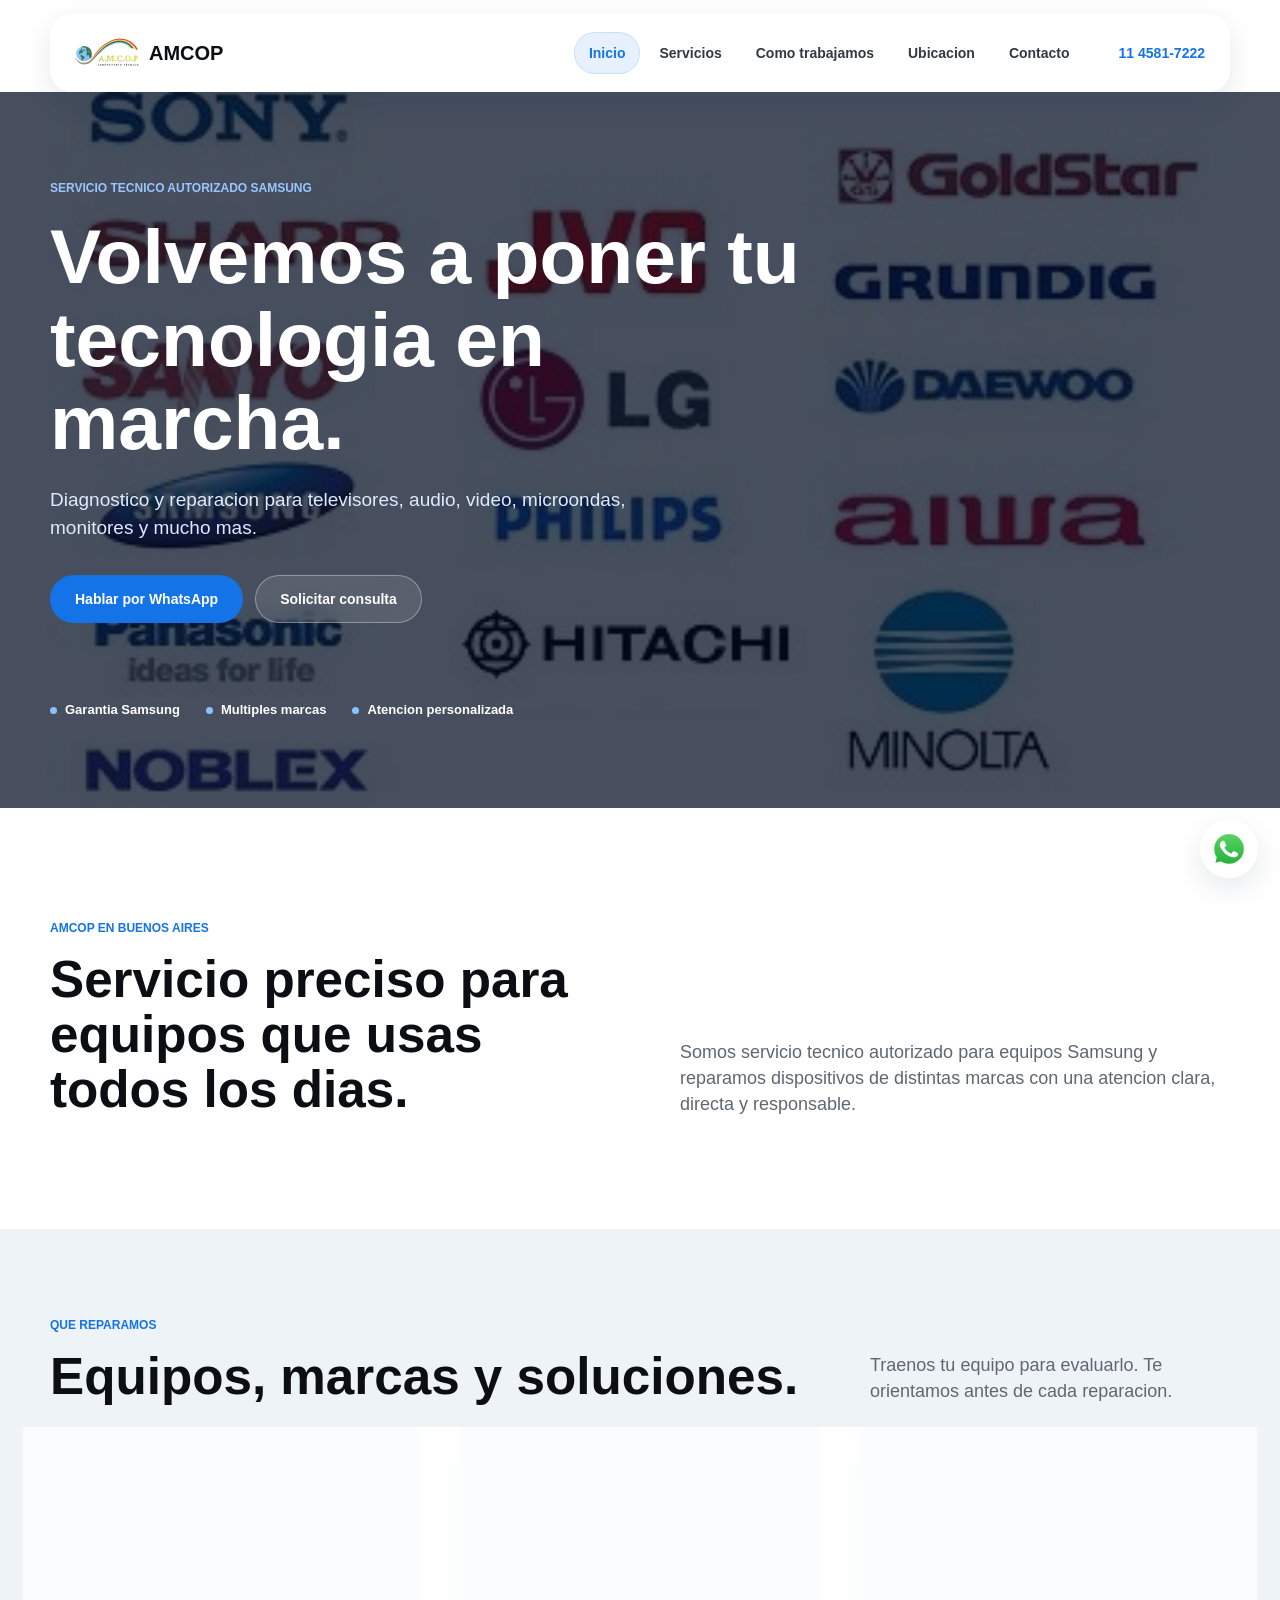
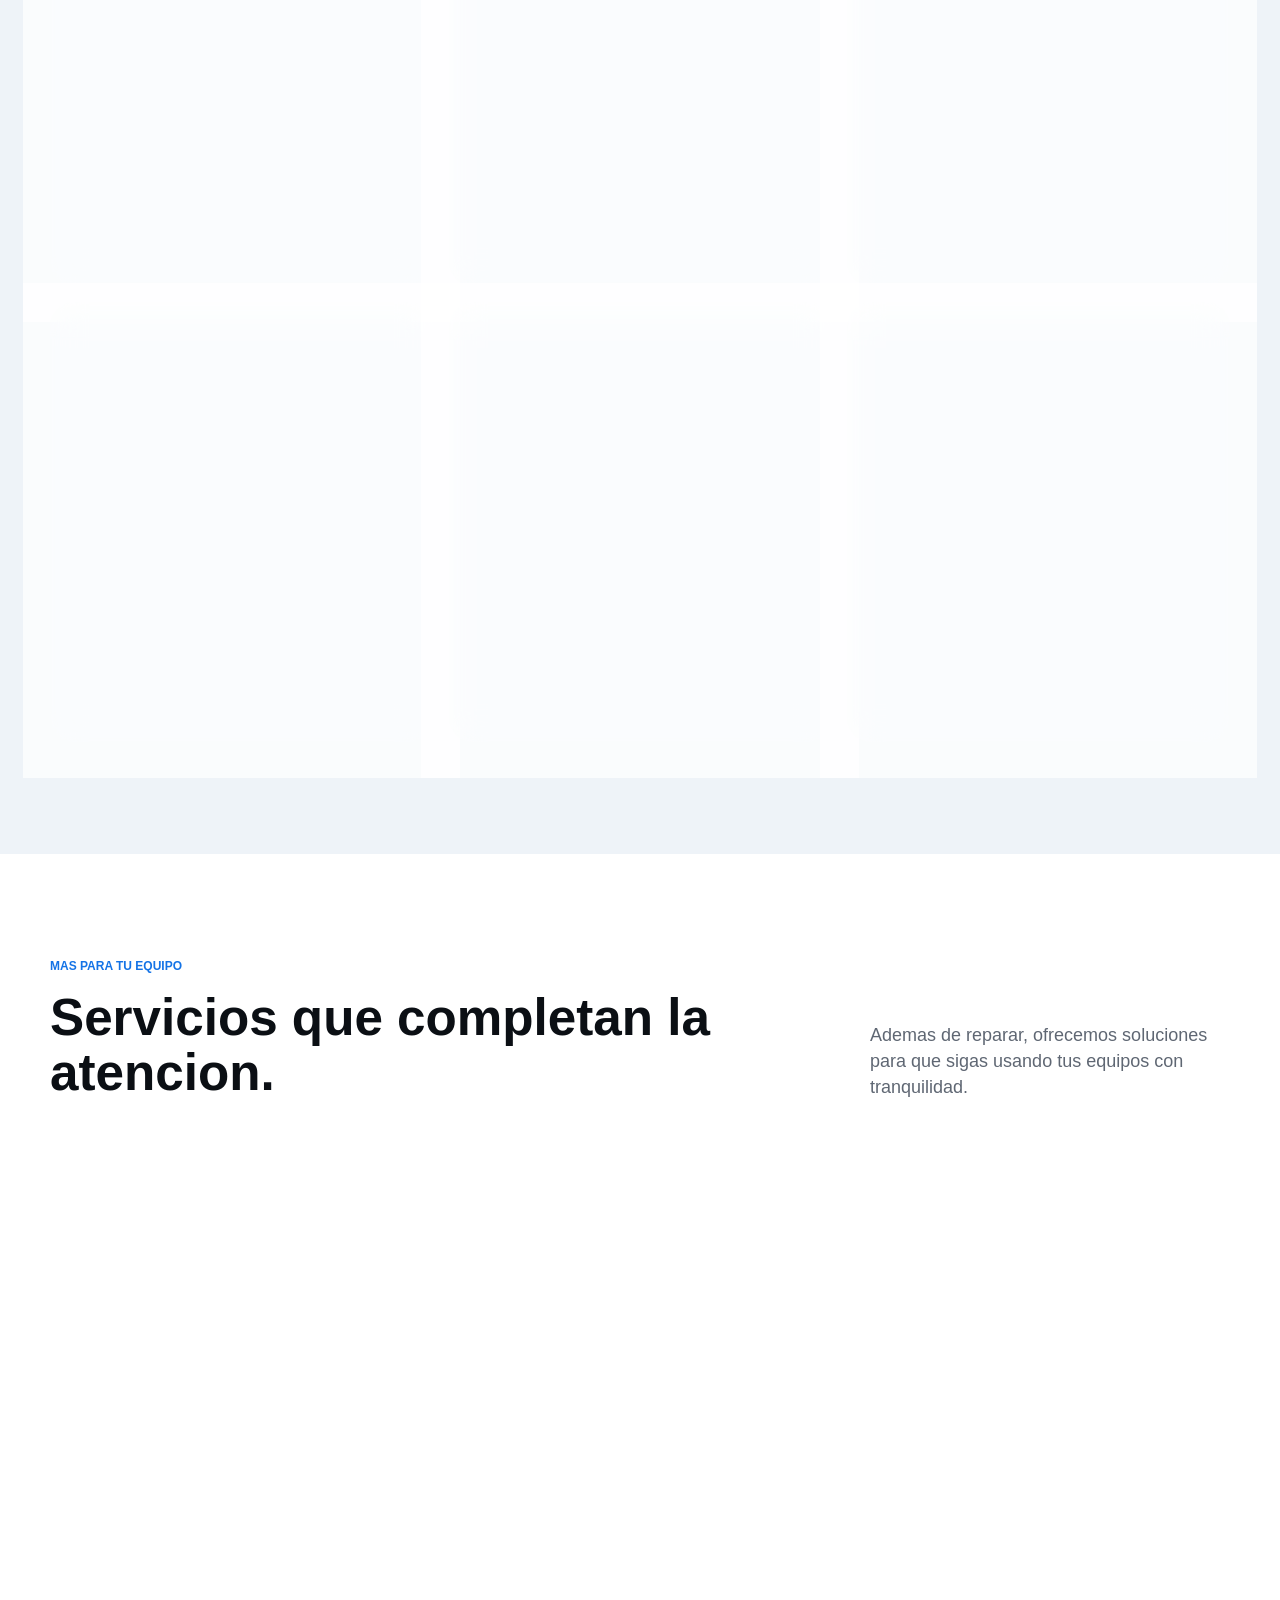
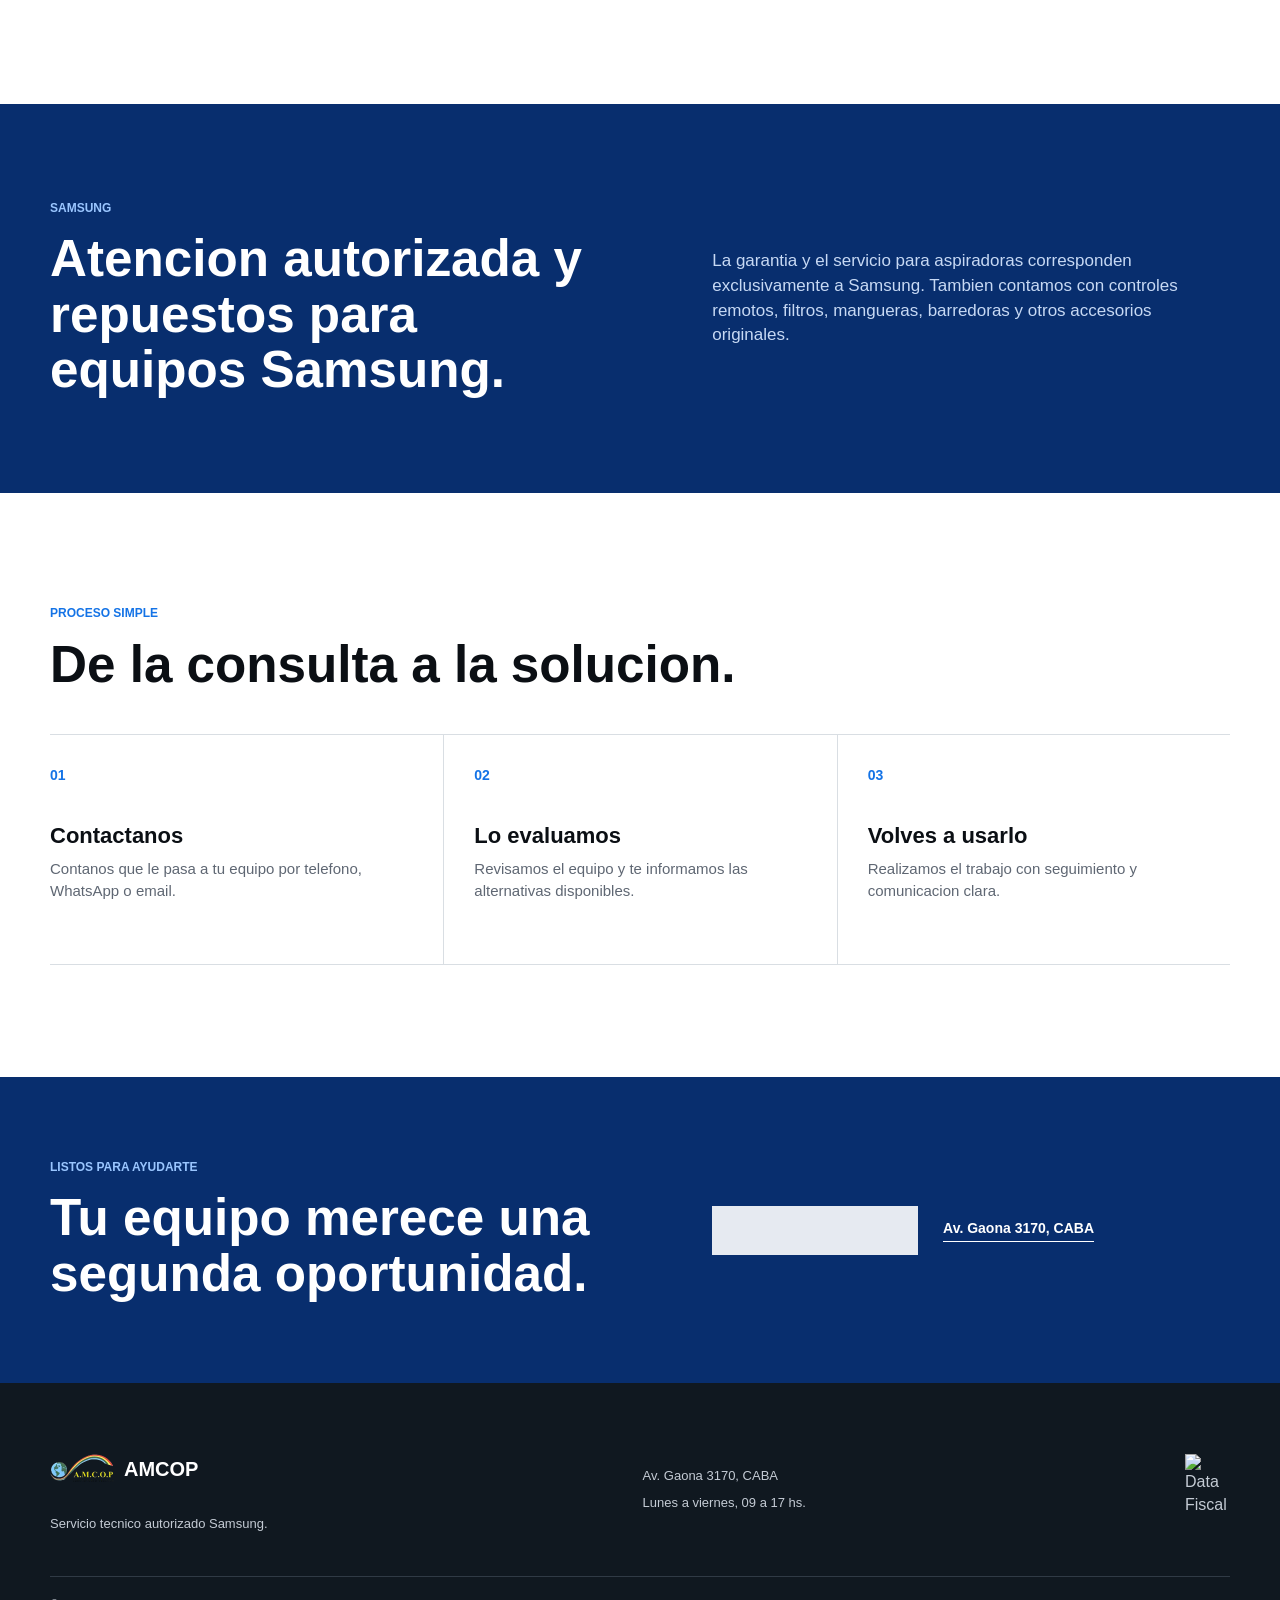
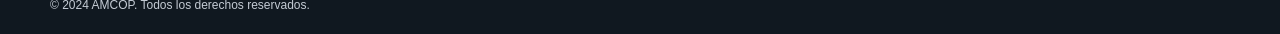
==== index.html @ f8f0f85e "Moderniza sitio web AMCOP" ====
<!DOCTYPE html>
<html lang="es">
<head>
    <meta charset="UTF-8">
    <meta name="viewport" content="width=device-width, initial-scale=1.0">
    <meta name="description" content="AMCOP, servicio tecnico autorizado Samsung para televisores, audio, microondas y mas equipos.">
    <title>AMCOP | Servicio tecnico autorizado Samsung</title>
    <link rel="icon" href="imagenes/logoamcop.png" type="image/png">
    <link rel="stylesheet" href="css/styles.css">
</head>
<body>
    <header class="site-header">
        <a class="brand" href="index.html" aria-label="AMCOP, inicio"><img src="imagenes/logoamcop.png" alt="Logo AMCOP"><span>AMCOP</span></a>
        <nav class="desktop-nav" aria-label="Navegacion principal"><a class="is-active" href="index.html">Inicio</a><a href="#servicios">Servicios</a><a href="#proceso">Como trabajamos</a><a href="ubicacion.html">Ubicacion</a><a href="contacto.html">Contacto</a></nav>
        <a class="header-call" href="tel:+5491145817222">11 4581-7222</a>
        <details class="mobile-menu"><summary aria-label="Abrir menu"><span></span><span></span><span></span></summary><nav aria-label="Navegacion movil"><a href="index.html">Inicio</a><a href="#servicios">Servicios</a><a href="#proceso">Como trabajamos</a><a href="ubicacion.html">Ubicacion</a><a href="contacto.html">Contacto</a></nav></details>
    </header>
    <main>
        <section class="hero">
            <video class="hero-video" autoplay muted loop playsinline poster="imagenes/marcas.jpg"><source src="imagenes/portadacircuito.mp4" type="video/mp4"></video>
            <div class="hero-shade"></div>
            <div class="hero-content content-width">
                <p class="eyebrow light">Servicio tecnico autorizado Samsung</p>
                <h1>Volvemos a poner tu tecnologia en marcha.</h1>
                <p class="hero-copy">Diagnostico y reparacion para televisores, audio, video, microondas, monitores y mucho mas.</p>
                <div class="hero-actions"><a class="button button-primary" href="https://wa.me/5491122354570" target="_blank" rel="noopener">Hablar por WhatsApp</a><a class="button button-secondary" href="contacto.html">Solicitar consulta</a></div>
                <div class="hero-points" aria-label="Principales servicios"><span>Garantia Samsung</span><span>Multiples marcas</span><span>Atencion personalizada</span></div>
            </div>
        </section>
        <section class="intro content-width"><div><p class="eyebrow">AMCOP en Buenos Aires</p><h2>Servicio preciso para equipos que usas todos los dias.</h2></div><p class="intro-copy">Somos servicio tecnico autorizado para equipos Samsung y reparamos dispositivos de distintas marcas con una atencion clara, directa y responsable.</p></section>
        <section id="servicios" class="services-section"><div class="content-width"><div class="section-heading"><div><p class="eyebrow">Que reparamos</p><h2>Equipos, marcas y soluciones.</h2></div><p>Traenos tu equipo para evaluarlo. Te orientamos antes de cada reparacion.</p></div><div class="service-grid">
            <article class="service-card service-card-featured"><img src="imagenes/qled.png" alt="Televisor QLED Samsung"><div class="service-card-content"><span class="service-index">01</span><h3>TV y pantallas</h3><p>LED, QLED, OLED, LCD, monitores y LFD de multiples marcas.</p></div></article>
            <article class="service-card"><img src="imagenes/audio.png" alt="Equipo de audio"><div class="service-card-content"><span class="service-index">02</span><h3>Audio y video</h3><p>Audio, DVD y Blu-Ray para recuperar una experiencia completa.</p></div></article>
            <article class="service-card"><img src="imagenes/microondas.png" alt="Microondas"><div class="service-card-content"><span class="service-index">03</span><h3>Microondas</h3><p>Reparacion y accesorios para microondas de distintas marcas.</p></div></article>
            <article class="service-card service-card-vacuums"><img src="imagenes/3aspiradoras.png" alt="Aspiradoras Samsung"><div class="service-card-content"><span class="service-index">04</span><h3>Aspiradoras Samsung</h3><p>Servicio tecnico y accesorios originales para aspiradoras Samsung.</p></div></article>
            <article class="service-card"><img src="imagenes/Cavapng.webp" alt="Cava de vinos"><div class="service-card-content"><span class="service-index">05</span><h3>Cavas de vino</h3><p>Tambien reparamos cavas de hasta 30 botellas. Consultanos.</p></div></article>
            <article class="service-card brands-card"><img src="imagenes/marcassinfondo.png" alt="Marcas atendidas por AMCOP"><div class="service-card-content"><span class="service-index">06</span><h3>Mas marcas</h3><p>Reparacion de equipos seleccionados de las principales marcas.</p></div></article>
        </div>
        </div></section>
        <section class="extras-section"><div class="content-width"><div class="section-heading"><div><p class="eyebrow">Mas para tu equipo</p><h2>Servicios que completan la atencion.</h2></div><p>Ademas de reparar, ofrecemos soluciones para que sigas usando tus equipos con tranquilidad.</p></div><div class="extras-list"><article class="extra-service"><img src="imagenes/garantia.png" alt=""><div><h3>Garantia Samsung</h3><p>Gestionamos servicio de garantia exclusivamente para equipos Samsung.</p></div></article><article class="extra-service"><img src="imagenes/reparacion.png" alt=""><div><h3>Reparacion multimarca</h3><p>Atendemos reparaciones seleccionadas de equipos de distintas marcas.</p></div></article><article class="extra-service"><img src="imagenes/accesorios.png" alt=""><div><h3>Accesorios de aspiradoras</h3><p>Encontr&aacute; accesorios para aspiradoras Samsung.</p></div></article><article class="extra-service"><img src="imagenes/microwave.png" alt=""><div><h3>Accesorios de microondas</h3><p>Disponemos de accesorios para microondas Samsung.</p></div></article><article class="extra-service"><img src="imagenes/controlremoto.png" alt=""><div><h3>Controles remotos</h3><p>Contamos con controles remotos Samsung para televisores.</p></div></article></div></div></section>
        <section class="authorized-band"><div class="content-width authorized-layout"><div><p class="eyebrow light">Samsung</p><h2>Atencion autorizada y repuestos para equipos Samsung.</h2></div><p>La garantia y el servicio para aspiradoras corresponden exclusivamente a Samsung. Tambien contamos con controles remotos, filtros, mangueras, barredoras y otros accesorios originales.</p></div></section>
        <section id="proceso" class="process-section content-width"><div class="section-heading"><div><p class="eyebrow">Proceso simple</p><h2>De la consulta a la solucion.</h2></div></div><ol class="process-list"><li><span>01</span><h3>Contactanos</h3><p>Contanos que le pasa a tu equipo por telefono, WhatsApp o email.</p></li><li><span>02</span><h3>Lo evaluamos</h3><p>Revisamos el equipo y te informamos las alternativas disponibles.</p></li><li><span>03</span><h3>Volves a usarlo</h3><p>Realizamos el trabajo con seguimiento y comunicacion clara.</p></li></ol></section>
        <section class="contact-band"><div class="content-width contact-band-layout"><div><p class="eyebrow light">Listos para ayudarte</p><h2>Tu equipo merece una segunda oportunidad.</h2></div><div class="contact-band-actions"><a class="button button-white" href="contacto.html">Ver formas de contacto</a><a class="text-link light" href="ubicacion.html">Av. Gaona 3170, CABA</a></div></div></section>
    </main>
    <a class="whatsapp-float" href="https://wa.me/5491122354570" target="_blank" rel="noopener" aria-label="Contactar por WhatsApp"><img src="imagenes/wpp.png" alt=""></a>
    <footer class="site-footer"><div class="content-width footer-layout"><div><a class="brand footer-brand" href="index.html"><img src="imagenes/logoamcop.png" alt="Logo AMCOP"><span>AMCOP</span></a><p>Servicio tecnico autorizado Samsung.</p></div><div><p>Av. Gaona 3170, CABA</p><p>Lunes a viernes, 09 a 17 hs.</p></div><a class="afip-link" href="http://qr.afip.gob.ar/?qr=QyRsuwcqK04TaXxEMd9d4w,," target="_blank" rel="noopener"><img src="https://amcop.com.ar/wp-content/uploads/2021/09/DATAWEB1.jpg" alt="Data Fiscal AFIP"></a></div><div class="content-width footer-bottom">&copy; 2024 AMCOP. Todos los derechos reservados.</div></footer>
    <script>
        const heroVideo = document.querySelector('.hero-video');
        if (heroVideo) {
            heroVideo.playbackRate = 0.65;
            heroVideo.addEventListener('loadedmetadata', () => { heroVideo.playbackRate = 0.65; });
        }
    </script>
</body>
</html>
---- css/styles.css ----
:root { --ink:#0b0f14; --muted:#5f6773; --line:rgba(120,136,155,.28); --cloud:#eef3f8; --blue:#1473e6; --blue-dark:#082e6e; --white:#fff; --glass:rgba(255,255,255,.72); --glass-strong:rgba(255,255,255,.88); --radius-lg:24px; --radius-md:18px; }
* { box-sizing:border-box; }
html { scroll-behavior:smooth; }
body { margin:0; color:var(--ink); background:var(--white); font-family:Arial,Helvetica,sans-serif; line-height:1.45; }
a { color:inherit; text-decoration:none; }
img { display:block; max-width:100%; }
h1,h2,h3,p { margin:0; }
h1,h2,h3 { line-height:1.08; font-weight:700; }
.content-width { width:min(1180px,calc(100% - 48px)); margin:0 auto; }
.site-header { width:min(1180px,calc(100% - 48px)); height:78px; display:flex; align-items:center; gap:34px; padding:0 24px; margin:14px auto 0; background:rgba(255,255,255,.58); border:1px solid rgba(255,255,255,.72); border-radius:22px; box-shadow:0 10px 28px rgba(17,43,74,.1); backdrop-filter:blur(22px) saturate(145%); -webkit-backdrop-filter:blur(22px) saturate(145%); position:sticky; top:14px; z-index:20; }
.brand { display:inline-flex; align-items:center; gap:10px; font-size:20px; font-weight:700; white-space:nowrap; }
.brand img { width:34px; height:34px; object-fit:contain; }
.site-header .brand img { width:64px; height:64px; }
.desktop-nav { display:flex; align-items:center; gap:4px; margin-left:auto; }
.desktop-nav a { color:#323942; padding:10px 14px; font-size:14px; font-weight:600; border:1px solid transparent; border-radius:999px; }
.desktop-nav a:hover,.desktop-nav .is-active { color:var(--blue); background:rgba(20,115,230,.1); border-color:rgba(20,115,230,.14); }
.header-call { color:var(--blue); font-size:14px; font-weight:700; white-space:nowrap; }
.mobile-menu { display:none; margin-left:auto; position:relative; }
.mobile-menu summary { width:42px; height:42px; border:1px solid var(--line); border-radius:14px; display:grid; place-content:center; list-style:none; cursor:pointer; background:var(--glass); backdrop-filter:blur(12px); }
.mobile-menu summary::-webkit-details-marker { display:none; }
.mobile-menu summary span { display:block; width:17px; height:2px; margin:2px; background:var(--ink); }
.mobile-menu nav { position:absolute; top:54px; right:0; min-width:220px; padding:10px; background:rgba(255,255,255,.86); border:1px solid var(--line); border-radius:18px; box-shadow:0 12px 24px rgba(11,15,20,.12); backdrop-filter:blur(18px); }
.mobile-menu nav a { display:block; padding:12px; font-weight:600; }
.hero { min-height:624px; position:relative; display:grid; align-items:center; overflow:hidden; color:var(--white); }
.hero-video,.hero-shade { position:absolute; inset:0; width:100%; height:100%; }
.hero-video { object-fit:cover; }
.hero-shade { background:rgba(0,12,33,.72); }
.hero-content { position:relative; padding:88px 0; }
.eyebrow { color:var(--blue); font-size:12px; font-weight:700; text-transform:uppercase; }
.eyebrow.light { color:#9ac6ff; }
.hero h1 { max-width:760px; margin-top:18px; font-size:clamp(46px,6vw,78px); }
.hero-copy { max-width:590px; margin-top:22px; color:#dfeaff; font-size:19px; }
.hero-actions { display:flex; flex-wrap:wrap; gap:12px; margin-top:34px; }
.button { display:inline-flex; align-items:center; justify-content:center; min-height:48px; padding:0 24px; font-size:14px; font-weight:700; border:1px solid transparent; border-radius:999px; cursor:pointer; }
.button-primary { color:var(--white); background:var(--blue); }
.button-primary:hover { background:#005cca; }
.button-secondary { color:var(--white); background:rgba(255,255,255,.1); border-color:rgba(255,255,255,.34); backdrop-filter:blur(12px); }
.button-secondary:hover { background:rgba(255,255,255,.2); }
.hero-points { display:flex; flex-wrap:wrap; gap:12px 26px; margin-top:78px; font-size:13px; font-weight:700; }
.hero-points span { display:inline-flex; align-items:center; gap:8px; }
.hero-points span::before { content:""; width:7px; height:7px; background:#89c2ff; border-radius:50%; }
.intro { display:grid; grid-template-columns:1fr 1fr; gap:80px; padding:112px 0; align-items:end; }
.intro h2,.section-heading h2,.authorized-band h2,.process-section h2,.contact-band h2,.form-section h2 { margin-top:14px; font-size:clamp(32px,4vw,52px); }
.intro-copy,.section-heading > p { color:var(--muted); font-size:18px; }
.services-section { padding:88px 0 112px; background:var(--cloud); }
.section-heading { display:flex; justify-content:space-between; gap:48px; align-items:end; margin-bottom:42px; }
.section-heading > p { max-width:360px; }
.service-grid { display:grid; grid-template-columns:repeat(3,1fr); gap:16px; }
.service-card { min-height:440px; display:flex; flex-direction:column; justify-content:space-between; overflow:hidden; background:var(--glass); border:1px solid rgba(255,255,255,.74); border-radius:var(--radius-lg); box-shadow:0 8px 18px rgba(25,66,104,.06); backdrop-filter:blur(16px) saturate(120%); }
.service-card:first-child { border-top-left-radius:var(--radius-lg); }
.service-card img { width:100%; height:225px; object-fit:contain; background:rgba(249,251,253,.62); }
.service-card-featured img { object-fit:cover; }
.service-card-vacuums img { padding-top:18px; }
.brands-card img { object-fit:contain; padding:18px; }
.service-card-content { padding:22px 22px 26px; }
.service-index,.contact-option-number { color:var(--blue); font-size:12px; font-weight:700; }
.service-card h3 { margin-top:14px; font-size:24px; }
.service-card p { margin-top:10px; color:var(--muted); font-size:15px; }
.service-card:hover { border-color:#a9c8ed; box-shadow:0 12px 28px rgba(25,66,104,.1); transform:translateY(-3px); transition:180ms ease; }
.extras-section { padding:104px 0; background:#fff; }
.extras-list { display:grid; grid-template-columns:repeat(2,1fr); gap:16px; }
.extra-service { min-height:142px; display:flex; align-items:flex-start; gap:20px; padding:28px; background:var(--glass); border:1px solid rgba(255,255,255,.74); border-radius:var(--radius-lg); box-shadow:0 8px 18px rgba(25,66,104,.06); backdrop-filter:blur(16px) saturate(120%); }
.extra-service:last-child { width:calc(50% - 8px); grid-column:1 / -1; justify-self:center; }
.extra-service img { width:34px; height:34px; padding:7px; object-fit:contain; background:rgba(20,115,230,.1); border-radius:12px; }
.extra-service h3 { font-size:21px; }
.extra-service p { max-width:430px; margin-top:8px; color:var(--muted); font-size:15px; }
.authorized-band,.contact-band { color:var(--white); background:var(--blue-dark); }
.authorized-layout,.contact-band-layout { display:grid; grid-template-columns:1.05fr .95fr; gap:90px; padding:96px 0; align-items:center; }
.authorized-band p:not(.eyebrow) { color:#c7d9f4; font-size:17px; }
.process-section { padding:112px 0; }
.process-list { display:grid; grid-template-columns:repeat(3,1fr); gap:0; padding:0; margin:0; list-style:none; border-top:1px solid var(--line); }
.process-list li { min-height:230px; padding:28px 30px 28px 0; border-bottom:1px solid var(--line); }
.process-list li + li { padding-left:30px; border-left:1px solid var(--line); }
.process-list span { color:var(--blue); font-size:14px; font-weight:700; }
.process-list h3 { margin-top:38px; font-size:22px; }
.process-list p { margin-top:10px; color:var(--muted); font-size:15px; }
.contact-band-layout { padding:82px 0; }
.contact-band-actions { display:flex; flex-wrap:wrap; gap:26px; align-items:center; }
.button-white { color:var(--blue-dark); background:rgba(255,255,255,.9); backdrop-filter:blur(12px); }
.button-white:hover { background:#dceaff; }
.text-link { font-size:14px; font-weight:700; border-bottom:1px solid currentColor; padding-bottom:3px; }
.light { color:var(--white); }
.site-footer { color:#c4cbd4; background:#101820; padding-top:54px; }
.footer-layout { display:grid; grid-template-columns:1.1fr 1fr auto; gap:40px; align-items:center; }
.footer-brand { color:var(--white); }
.footer-brand img { width:64px; height:64px; }
.site-footer p { margin-top:8px; font-size:13px; }
.afip-link img { width:45px; max-height:64px; object-fit:contain; }
.footer-bottom { margin-top:42px; padding:20px 0; border-top:1px solid #303a45; font-size:12px; }
.whatsapp-float { position:fixed; right:22px; bottom:22px; z-index:15; width:58px; height:58px; padding:9px; background:rgba(255,255,255,.58); border:1px solid rgba(255,255,255,.72); border-radius:50%; box-shadow:0 10px 28px rgba(17,43,74,.1); backdrop-filter:blur(22px) saturate(145%); -webkit-backdrop-filter:blur(22px) saturate(145%); }
.whatsapp-float img { width:100%; height:100%; object-fit:contain; }
.page-main { min-height:calc(100vh - 76px); }
.page-heading { max-width:1180px; padding:100px 0 66px; }
.page-heading h1,.location-hero h1 { max-width:730px; margin-top:14px; font-size:clamp(42px,5vw,66px); }
.page-heading > p:last-child,.location-hero > div > p:last-child { max-width:600px; margin-top:20px; color:var(--muted); font-size:18px; }
.contact-options { display:grid; grid-template-columns:1fr 1fr; gap:12px; padding-bottom:106px; }
.contact-option { min-height:150px; display:grid; grid-template-columns:30px 1fr auto; gap:20px; align-items:start; padding:28px; background:var(--glass); border:1px solid rgba(255,255,255,.75); border-radius:var(--radius-md); box-shadow:0 8px 18px rgba(25,66,104,.05); backdrop-filter:blur(16px) saturate(120%); }
.contact-option-primary { color:var(--white); background:#0a6fe5; border-color:rgba(255,255,255,.36); }
.contact-option.contact-option-primary .contact-option-number,.contact-option.contact-option-primary p,.contact-option.contact-option-primary .contact-arrow { color:#f4f9ff; }
.contact-option h2 { font-size:25px; }
.contact-option p { margin-top:7px; color:var(--muted); font-size:14px; }
.contact-arrow { font-size:24px; }
.contact-option:hover { border-color:var(--blue); transform:translateY(-2px); transition:180ms ease; }
.contact-option-primary:hover { background:#005cca; }
.form-section { padding:96px 0; background:var(--cloud); }
.form-layout { display:grid; grid-template-columns:.85fr 1.15fr; gap:110px; align-items:start; }
.form-layout > div > p:last-child { margin-top:20px; color:var(--muted); }
.contact-form { display:grid; gap:20px; padding:30px; background:var(--glass); border:1px solid rgba(255,255,255,.8); border-radius:var(--radius-lg); box-shadow:0 10px 24px rgba(25,66,104,.06); backdrop-filter:blur(16px) saturate(120%); }
.contact-form label { display:grid; gap:8px; font-size:13px; font-weight:700; }
.contact-form input,.contact-form textarea { width:100%; padding:13px 14px; color:var(--ink); background:rgba(255,255,255,.7); border:1px solid rgba(120,136,155,.35); border-radius:14px; font:inherit; resize:vertical; }
.contact-form input:focus,.contact-form textarea:focus { outline:2px solid #83b8fa; border-color:var(--blue); }
.contact-form .button { justify-self:start; }
.location-hero { display:grid; grid-template-columns:1fr 1fr; gap:90px; padding:100px 0 92px; align-items:end; }
.location-details { display:grid; gap:24px; padding:30px; border:1px solid rgba(255,255,255,.8); border-left:4px solid var(--blue); border-radius:var(--radius-lg); background:var(--glass); box-shadow:0 10px 24px rgba(25,66,104,.06); backdrop-filter:blur(16px) saturate(120%); }
.location-details div { display:grid; gap:5px; }
.location-details span { color:var(--muted); font-size:12px; font-weight:700; text-transform:uppercase; }
.location-details strong { font-size:18px; }
.location-details .button { justify-self:start; margin-top:6px; }
.map-section { padding:0 0 112px; }
.map-section iframe { width:100%; height:560px; border:0; border-radius:var(--radius-lg); display:block; box-shadow:0 12px 28px rgba(25,66,104,.12); }
@media (max-width:900px) { .site-header { gap:20px; } .desktop-nav { display:none; } .header-call { margin-left:auto; } .mobile-menu { display:block; margin-left:0; } .intro,.authorized-layout,.contact-band-layout,.form-layout,.location-hero { grid-template-columns:1fr; gap:38px; } .service-grid { grid-template-columns:repeat(2,1fr); } .location-hero { align-items:start; } }
@media (max-width:620px) { .content-width { width:min(100% - 32px,1180px); } .site-header { width:calc(100% - 24px); height:72px; padding:0 16px; margin-top:12px; top:12px; border-radius:19px; } .brand { font-size:18px; } .brand img { width:30px; height:30px; } .site-header .brand img { width:52px; height:52px; } .footer-brand img { width:52px; height:52px; } .header-call { display:none; } .mobile-menu { margin-left:auto; } .hero { min-height:590px; } .hero-content { padding:68px 0 42px; } .hero h1 { font-size:44px; } .hero-copy { font-size:17px; } .hero-points { margin-top:54px; gap:10px 16px; } .intro,.process-section,.extras-section { padding:76px 0; } .services-section { padding:68px 0 76px; } .section-heading { display:block; margin-bottom:30px; } .section-heading > p { margin-top:18px; } .service-grid,.contact-options,.extras-list { grid-template-columns:1fr; } .service-card { min-height:400px; } .extra-service,.extra-service:last-child { min-height:0; width:auto; padding:22px; } .extra-service:last-child { grid-column:auto; } .authorized-layout,.contact-band-layout,.form-section { padding:66px 0; } .process-list { grid-template-columns:1fr; } .process-list li,.process-list li + li { min-height:0; padding:24px 0; border-left:0; } .process-list h3 { margin-top:22px; } .footer-layout { grid-template-columns:1fr; gap:24px; } .afip-link { display:none; } .page-heading { padding:72px 0 46px; } .contact-options { padding-bottom:72px; } .form-layout { gap:40px; } .location-hero { padding:72px 0 60px; } .map-section { padding-bottom:76px; } .map-section iframe { height:440px; } }
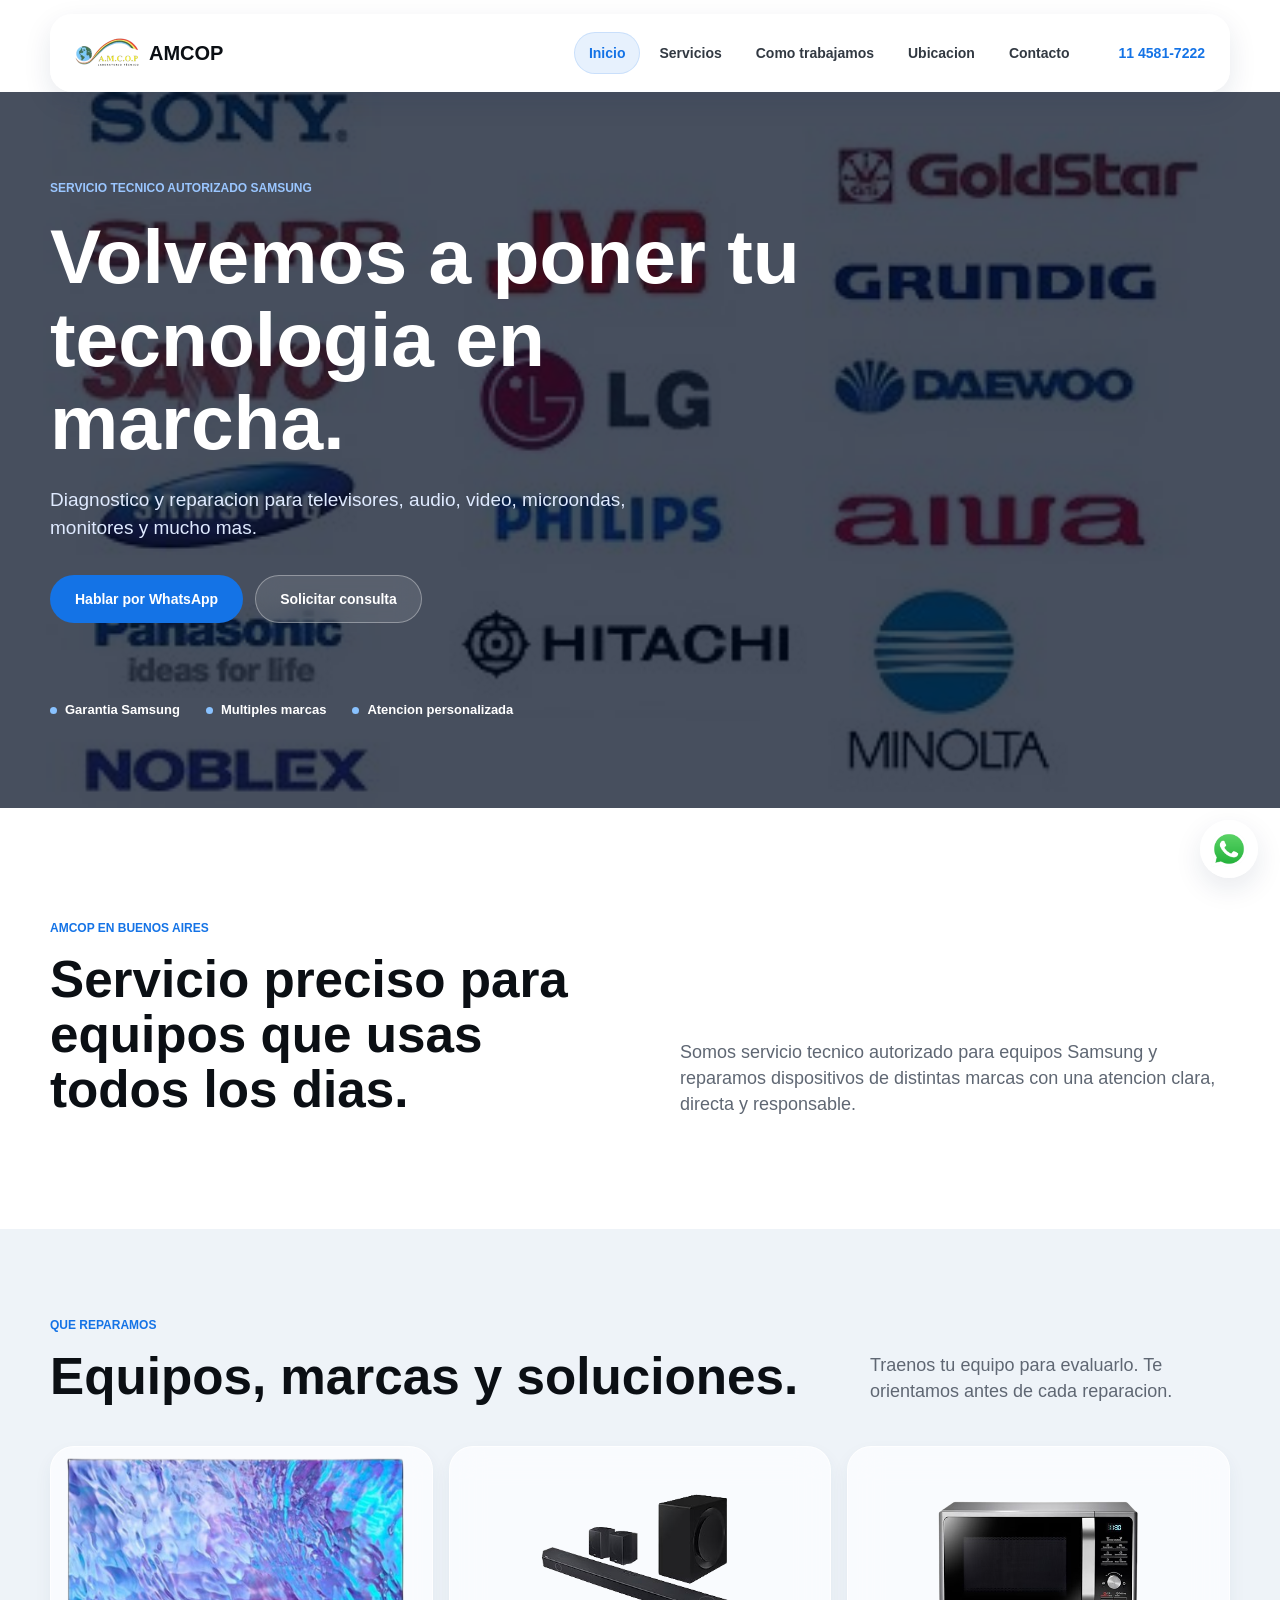
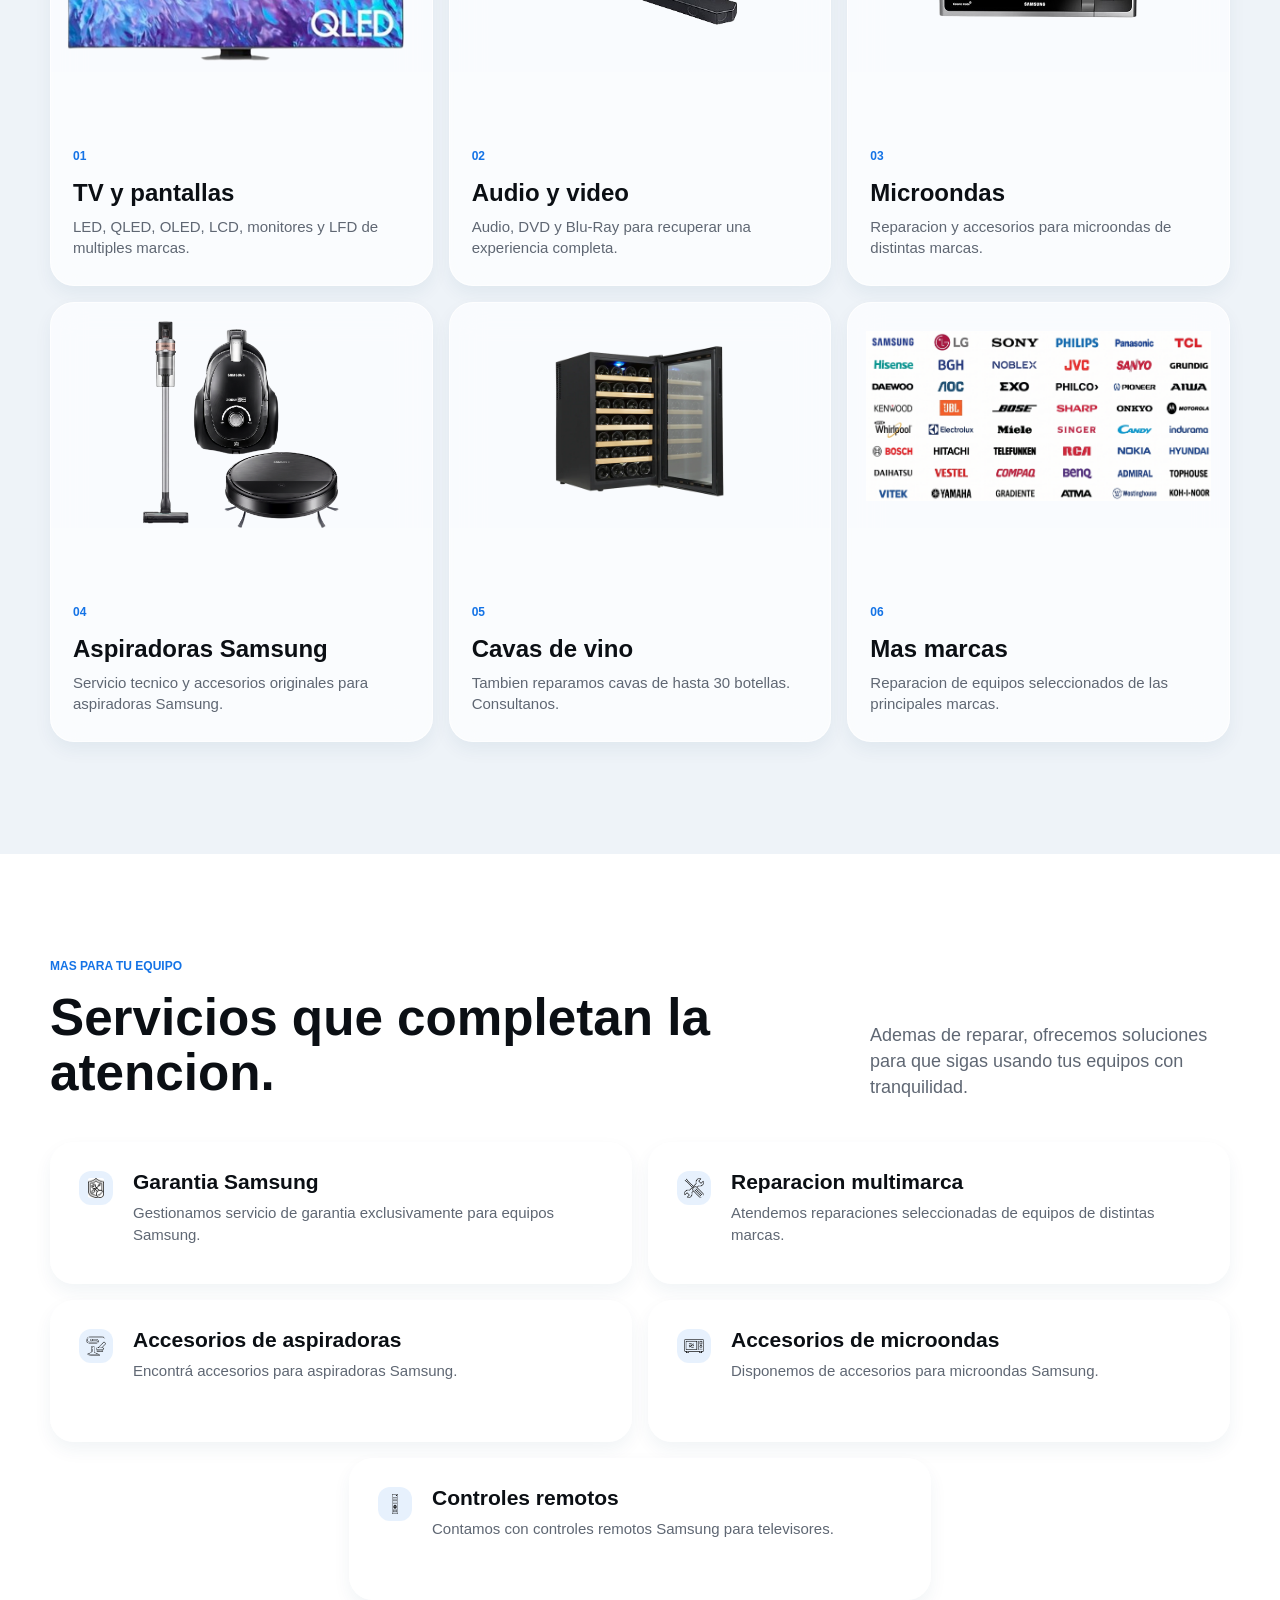
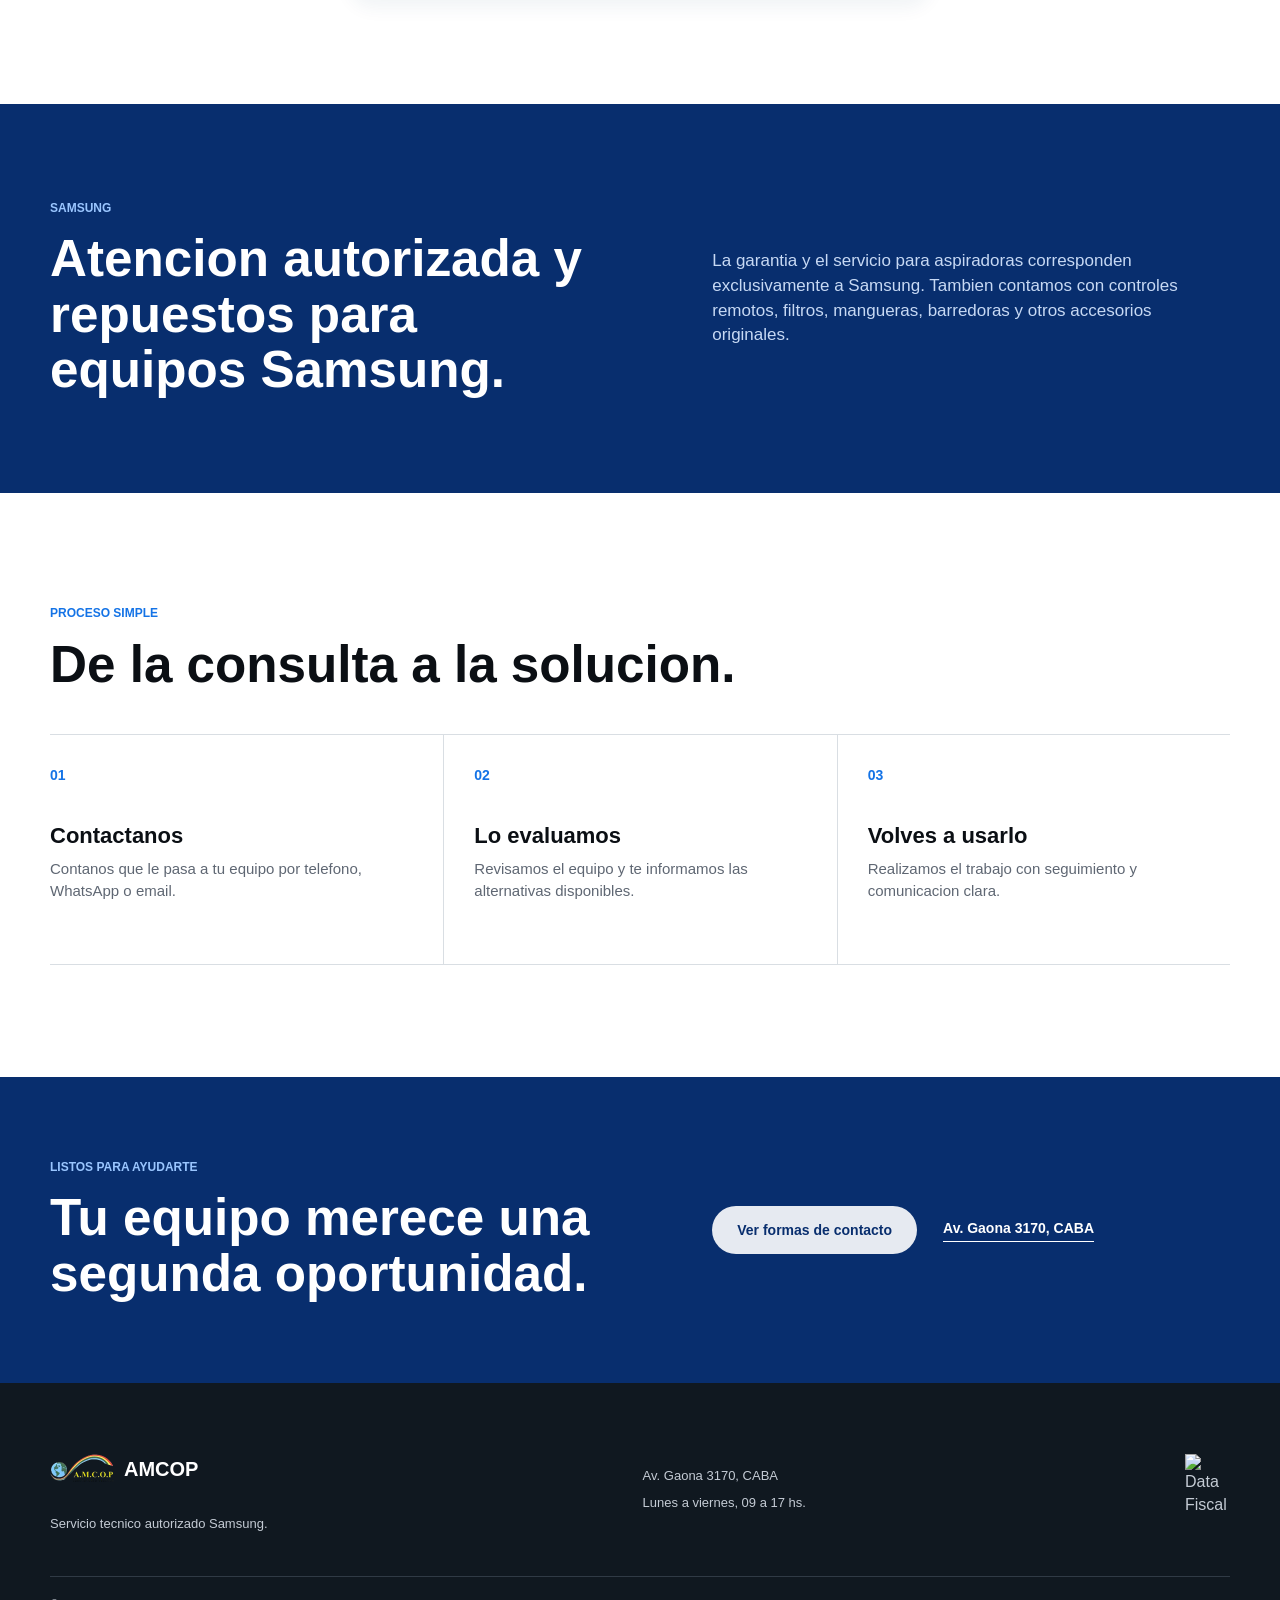
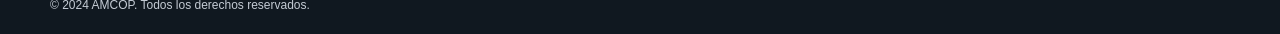
==== commit 61bae015: "Actualizacion de imagen de marcas" ====
--- a/index.html
+++ b/index.html
@@ -34,7 +34,7 @@
             <article class="service-card"><img src="imagenes/microondas.png" alt="Microondas"><div class="service-card-content"><span class="service-index">03</span><h3>Microondas</h3><p>Reparacion y accesorios para microondas de distintas marcas.</p></div></article>
             <article class="service-card service-card-vacuums"><img src="imagenes/3aspiradoras.png" alt="Aspiradoras Samsung"><div class="service-card-content"><span class="service-index">04</span><h3>Aspiradoras Samsung</h3><p>Servicio tecnico y accesorios originales para aspiradoras Samsung.</p></div></article>
             <article class="service-card"><img src="imagenes/Cavapng.webp" alt="Cava de vinos"><div class="service-card-content"><span class="service-index">05</span><h3>Cavas de vino</h3><p>Tambien reparamos cavas de hasta 30 botellas. Consultanos.</p></div></article>
-            <article class="service-card brands-card"><img src="imagenes/marcassinfondo.png" alt="Marcas atendidas por AMCOP"><div class="service-card-content"><span class="service-index">06</span><h3>Mas marcas</h3><p>Reparacion de equipos seleccionados de las principales marcas.</p></div></article>
+            <article class="service-card brands-card"><img src="imagenes/MarcasActualizadas.jpg" alt="Marcas atendidas por AMCOP"><div class="service-card-content"><span class="service-index">06</span><h3>Mas marcas</h3><p>Reparacion de equipos seleccionados de las principales marcas.</p></div></article>
         </div>
         </div></section>
         <section class="extras-section"><div class="content-width"><div class="section-heading"><div><p class="eyebrow">Mas para tu equipo</p><h2>Servicios que completan la atencion.</h2></div><p>Ademas de reparar, ofrecemos soluciones para que sigas usando tus equipos con tranquilidad.</p></div><div class="extras-list"><article class="extra-service"><img src="imagenes/garantia.png" alt=""><div><h3>Garantia Samsung</h3><p>Gestionamos servicio de garantia exclusivamente para equipos Samsung.</p></div></article><article class="extra-service"><img src="imagenes/reparacion.png" alt=""><div><h3>Reparacion multimarca</h3><p>Atendemos reparaciones seleccionadas de equipos de distintas marcas.</p></div></article><article class="extra-service"><img src="imagenes/accesorios.png" alt=""><div><h3>Accesorios de aspiradoras</h3><p>Encontr&aacute; accesorios para aspiradoras Samsung.</p></div></article><article class="extra-service"><img src="imagenes/microwave.png" alt=""><div><h3>Accesorios de microondas</h3><p>Disponemos de accesorios para microondas Samsung.</p></div></article><article class="extra-service"><img src="imagenes/controlremoto.png" alt=""><div><h3>Controles remotos</h3><p>Contamos con controles remotos Samsung para televisores.</p></div></article></div></div></section>
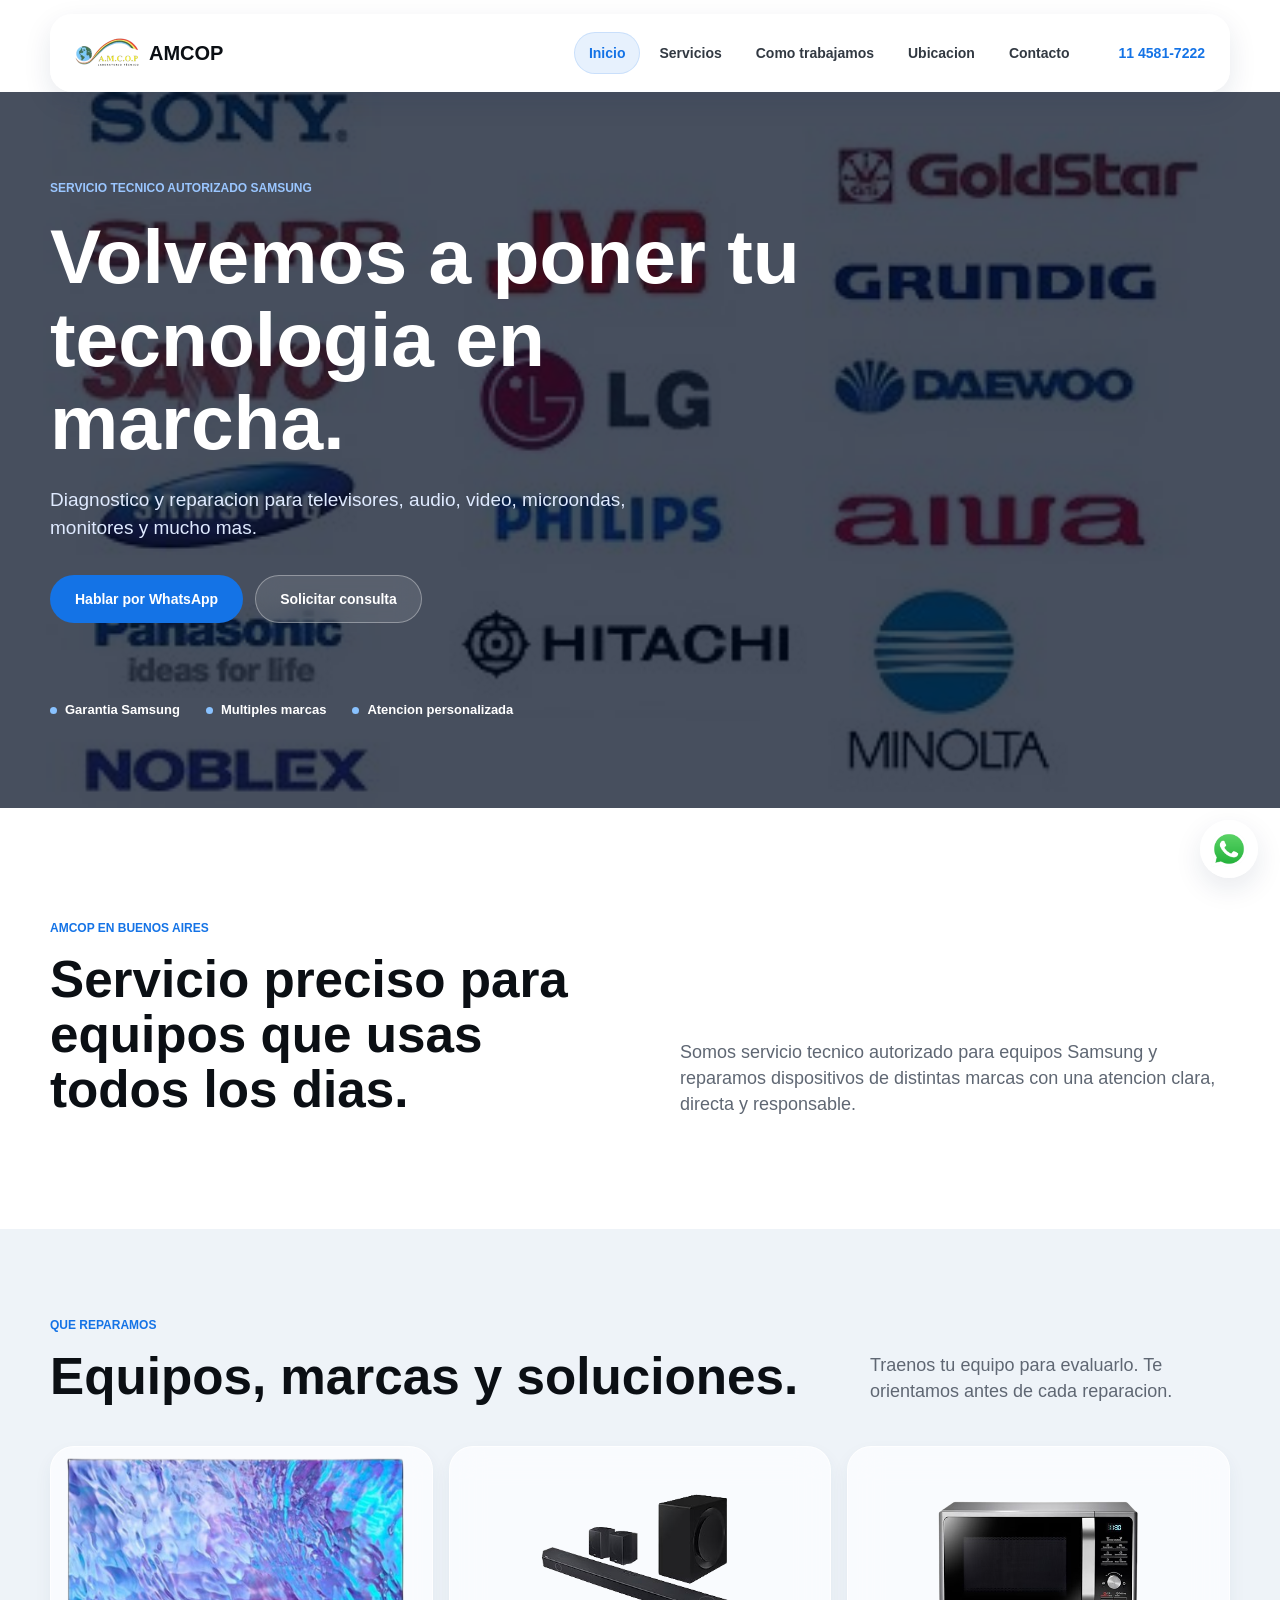
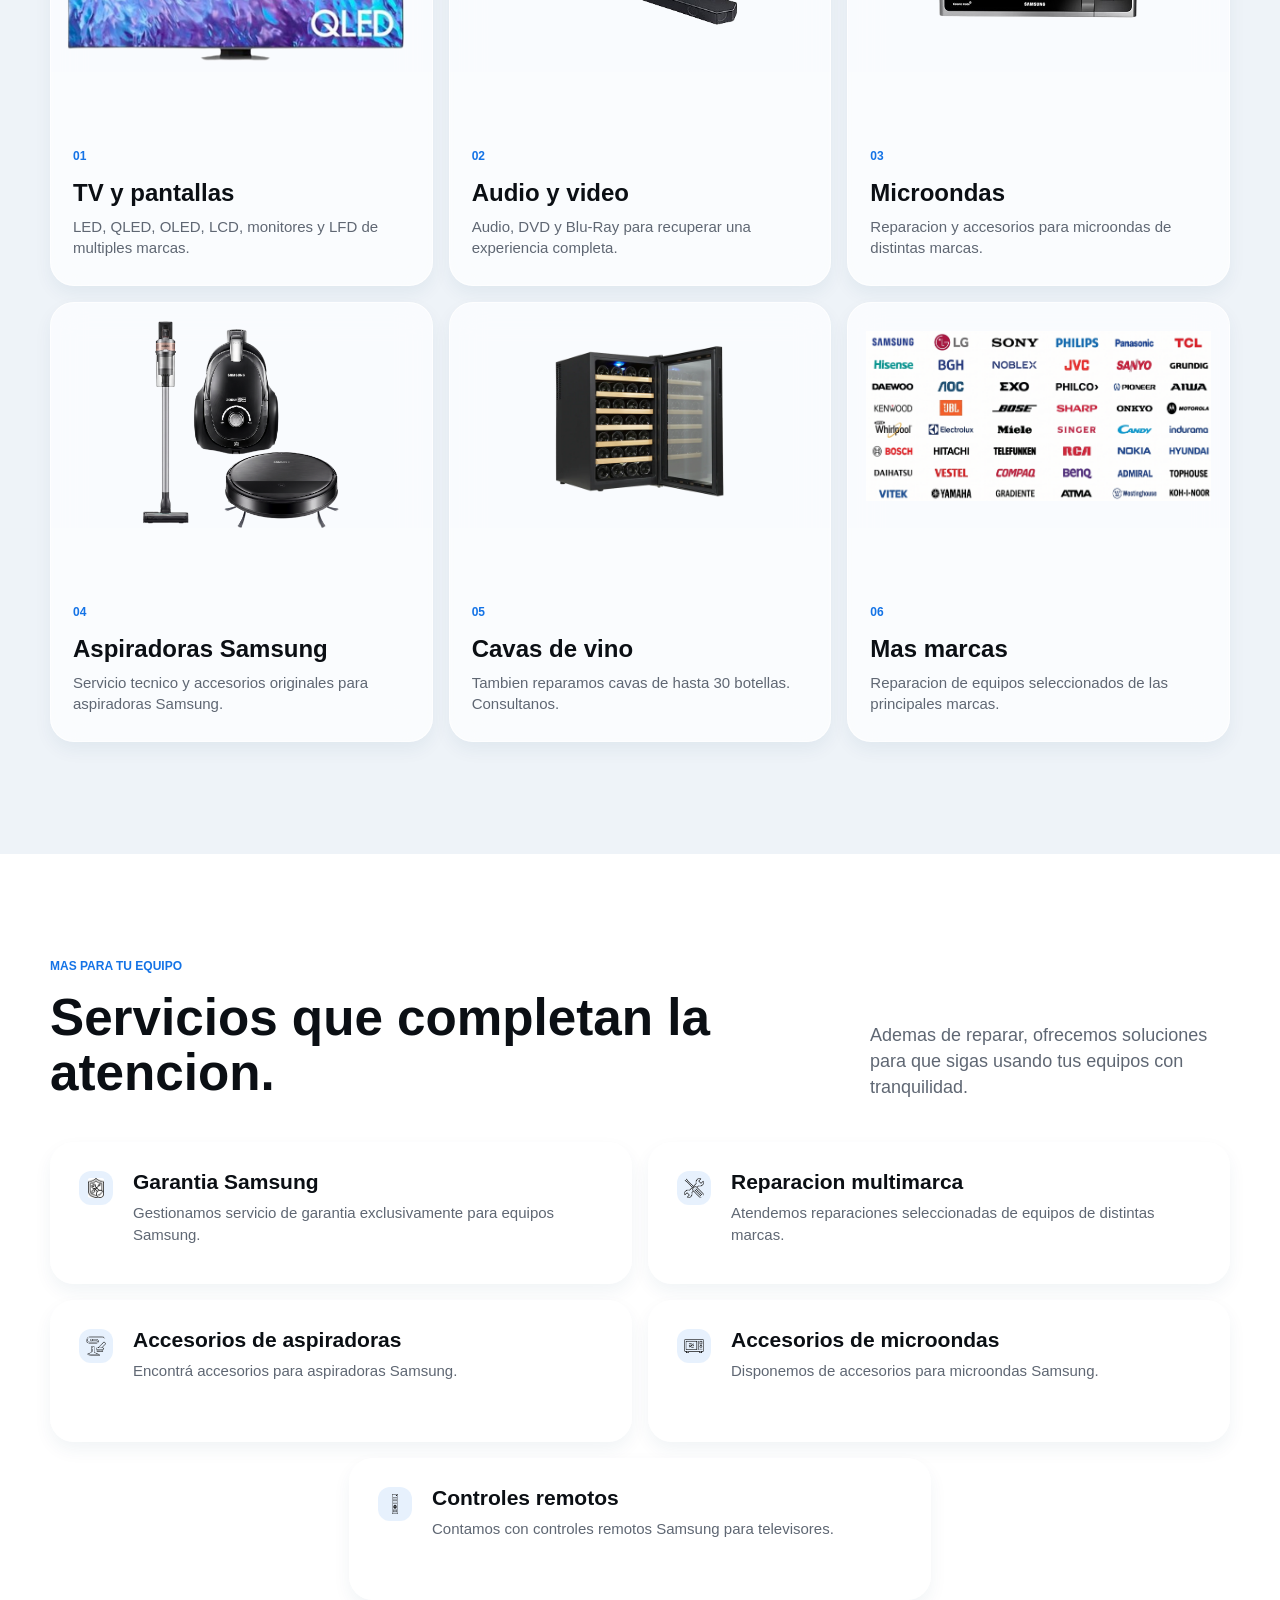
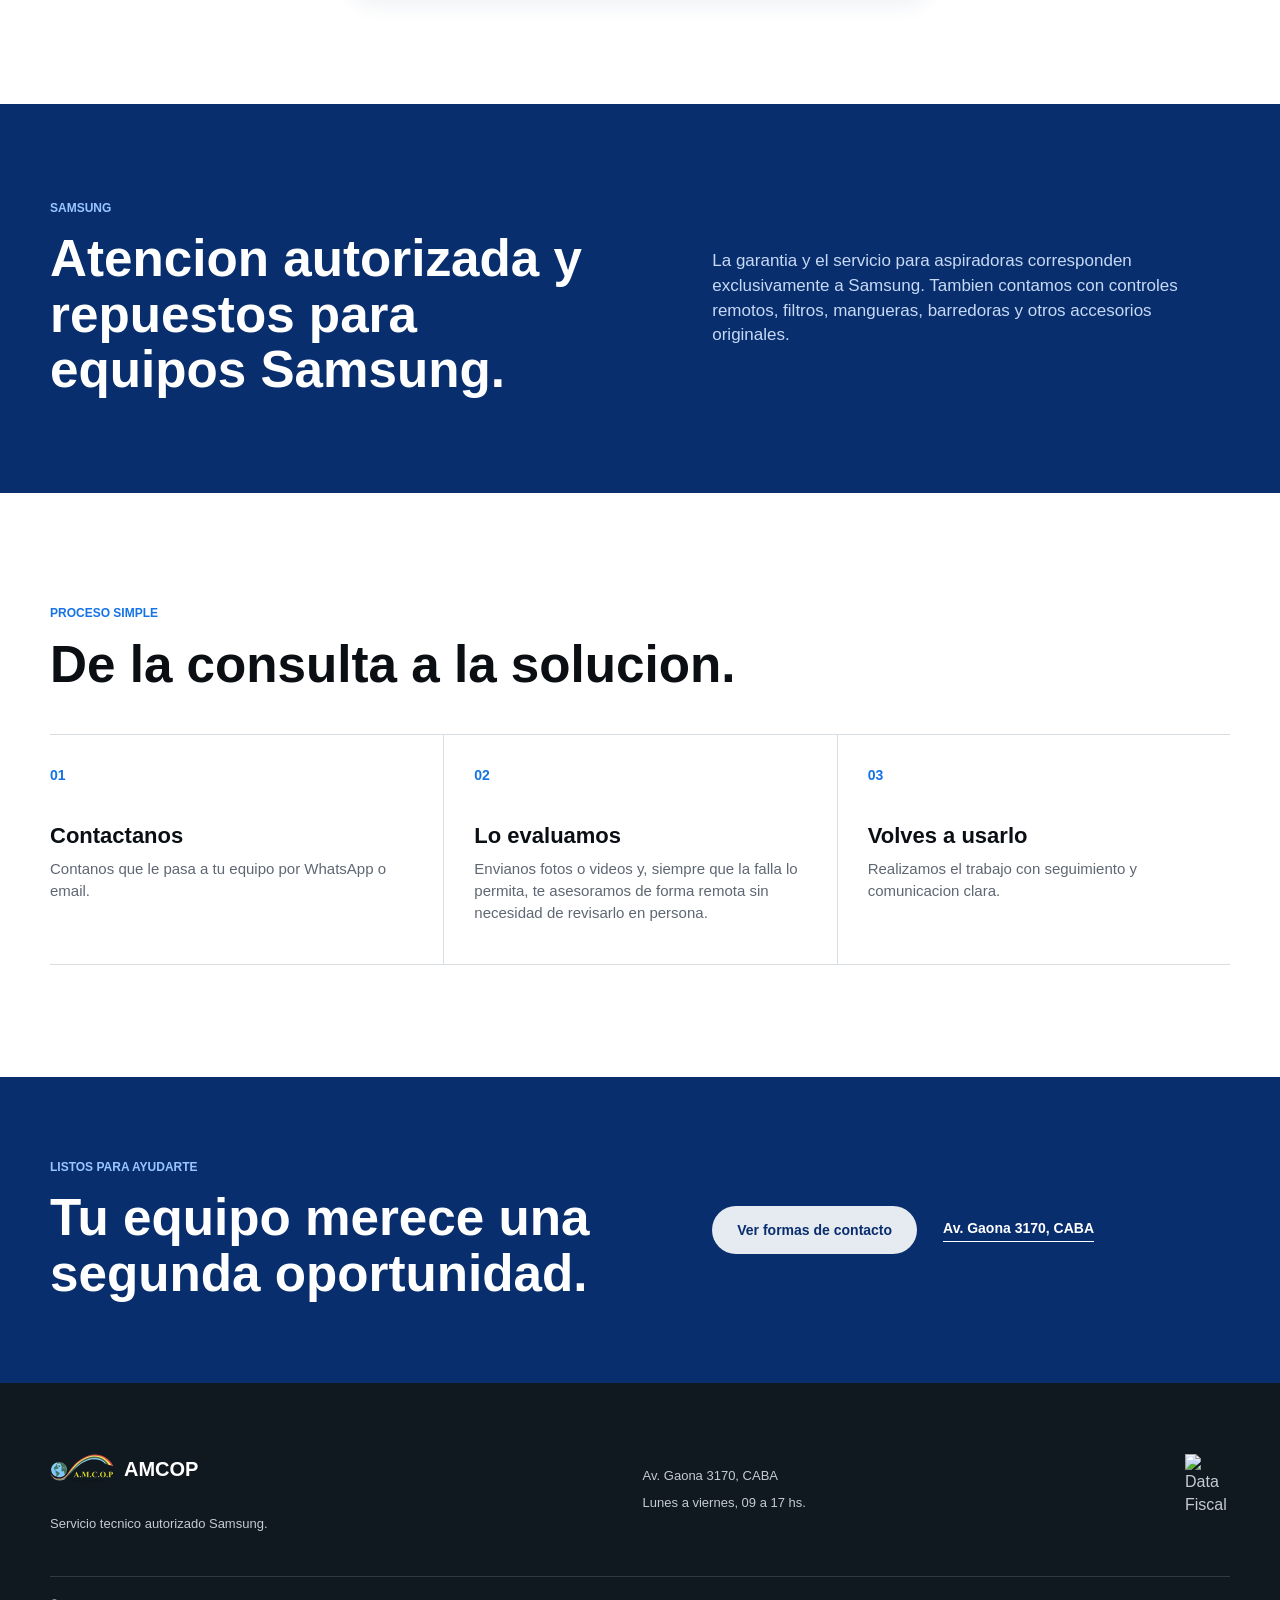
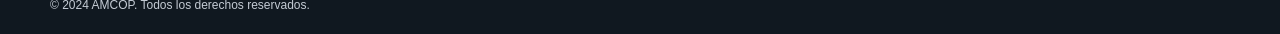
==== commit 0b226a95: "Rrefraseo de Lo evaluamos y Contactanos" ====
--- a/index.html
+++ b/index.html
@@ -39,7 +39,7 @@
         </div></section>
         <section class="extras-section"><div class="content-width"><div class="section-heading"><div><p class="eyebrow">Mas para tu equipo</p><h2>Servicios que completan la atencion.</h2></div><p>Ademas de reparar, ofrecemos soluciones para que sigas usando tus equipos con tranquilidad.</p></div><div class="extras-list"><article class="extra-service"><img src="imagenes/garantia.png" alt=""><div><h3>Garantia Samsung</h3><p>Gestionamos servicio de garantia exclusivamente para equipos Samsung.</p></div></article><article class="extra-service"><img src="imagenes/reparacion.png" alt=""><div><h3>Reparacion multimarca</h3><p>Atendemos reparaciones seleccionadas de equipos de distintas marcas.</p></div></article><article class="extra-service"><img src="imagenes/accesorios.png" alt=""><div><h3>Accesorios de aspiradoras</h3><p>Encontr&aacute; accesorios para aspiradoras Samsung.</p></div></article><article class="extra-service"><img src="imagenes/microwave.png" alt=""><div><h3>Accesorios de microondas</h3><p>Disponemos de accesorios para microondas Samsung.</p></div></article><article class="extra-service"><img src="imagenes/controlremoto.png" alt=""><div><h3>Controles remotos</h3><p>Contamos con controles remotos Samsung para televisores.</p></div></article></div></div></section>
         <section class="authorized-band"><div class="content-width authorized-layout"><div><p class="eyebrow light">Samsung</p><h2>Atencion autorizada y repuestos para equipos Samsung.</h2></div><p>La garantia y el servicio para aspiradoras corresponden exclusivamente a Samsung. Tambien contamos con controles remotos, filtros, mangueras, barredoras y otros accesorios originales.</p></div></section>
-        <section id="proceso" class="process-section content-width"><div class="section-heading"><div><p class="eyebrow">Proceso simple</p><h2>De la consulta a la solucion.</h2></div></div><ol class="process-list"><li><span>01</span><h3>Contactanos</h3><p>Contanos que le pasa a tu equipo por telefono, WhatsApp o email.</p></li><li><span>02</span><h3>Lo evaluamos</h3><p>Revisamos el equipo y te informamos las alternativas disponibles.</p></li><li><span>03</span><h3>Volves a usarlo</h3><p>Realizamos el trabajo con seguimiento y comunicacion clara.</p></li></ol></section>
+        <section id="proceso" class="process-section content-width"><div class="section-heading"><div><p class="eyebrow">Proceso simple</p><h2>De la consulta a la solucion.</h2></div></div><ol class="process-list"><li><span>01</span><h3>Contactanos</h3><p>Contanos que le pasa a tu equipo por WhatsApp o email.</p></li><li><span>02</span><h3>Lo evaluamos</h3><p>Envianos fotos o videos y, siempre que la falla lo permita, te asesoramos de forma remota sin necesidad de revisarlo en persona.</p></li><li><span>03</span><h3>Volves a usarlo</h3><p>Realizamos el trabajo con seguimiento y comunicacion clara.</p></li></ol></section>
         <section class="contact-band"><div class="content-width contact-band-layout"><div><p class="eyebrow light">Listos para ayudarte</p><h2>Tu equipo merece una segunda oportunidad.</h2></div><div class="contact-band-actions"><a class="button button-white" href="contacto.html">Ver formas de contacto</a><a class="text-link light" href="ubicacion.html">Av. Gaona 3170, CABA</a></div></div></section>
     </main>
     <a class="whatsapp-float" href="https://wa.me/5491122354570" target="_blank" rel="noopener" aria-label="Contactar por WhatsApp"><img src="imagenes/wpp.png" alt=""></a>
